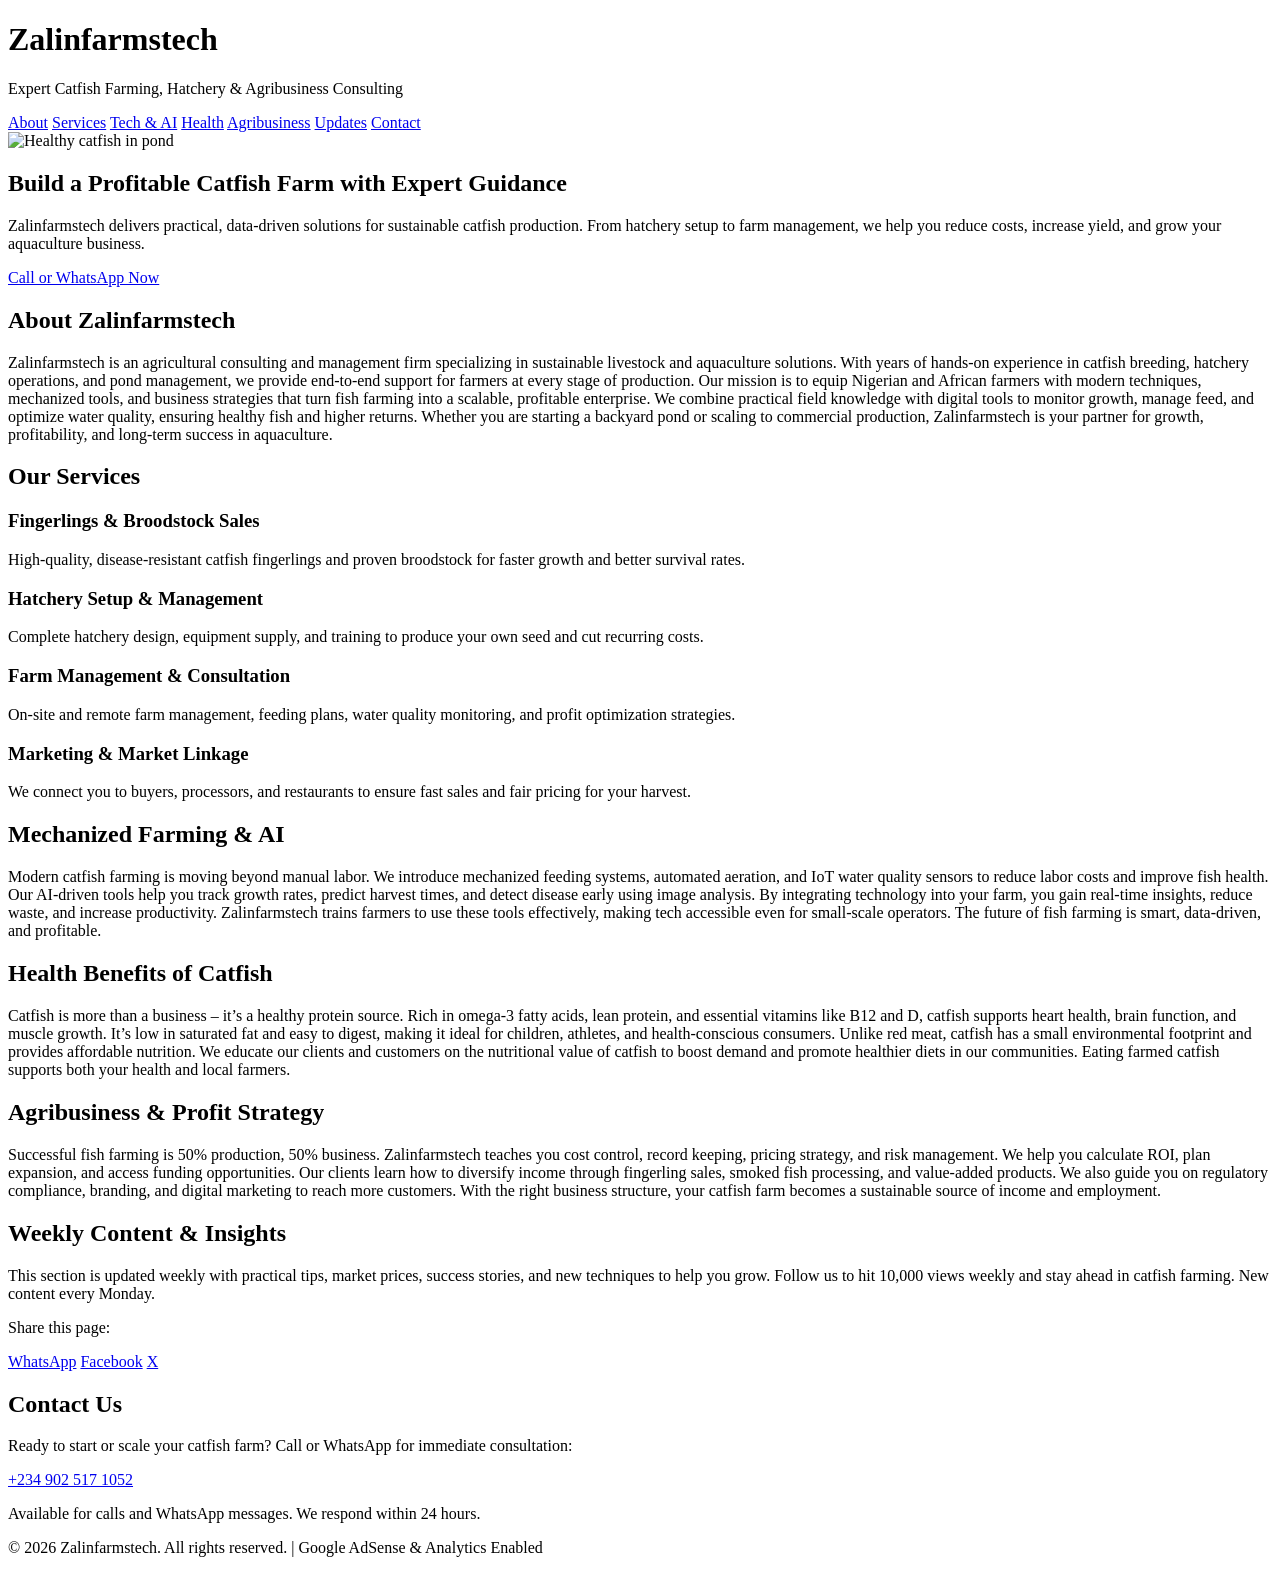
==== index.html @ 226fea10 "Add index.html to root" ====
<!DOCTYPE html>
<html lang="en">
<head>
  <meta charset="UTF-8">
  <meta name="viewport" content="width=device-width, initial-scale=1.0">
  <title>Zalinfarmstech | Catfish Farming & Agribusiness Consulting</title>
  <meta name="description" content="Expert catfish farming consulting, hatchery setup, breeding, farm management, fingerlings and broodstock sales. Sustainable aquaculture and mechanized farming solutions in Nigeria.">
  <link rel="stylesheet" href="style.css">
  <!-- Replace G-XXXXXXX with your GA4 Measurement ID -->
  <script async src="https://www.googletagmanager.com/gtag/js?id=G-XXXXXXX"></script>
  <script>
    window.dataLayer = window.dataLayer || [];
    function gtag(){dataLayer.push(arguments);}
    gtag('js', new Date());
    gtag('config', 'G-XXXXXXX');
  </script>
</head>
<body>
  <header>
    <div class="container">
      <h1>Zalinfarmstech</h1>
      <p class="tagline">Expert Catfish Farming, Hatchery & Agribusiness Consulting</p>
      <nav>
        <a href="#about">About</a>
        <a href="#services">Services</a>
        <a href="#tech">Tech & AI</a>
        <a href="#health">Health</a>
        <a href="#business">Agribusiness</a>
        <a href="#updates">Updates</a>
        <a href="#contact">Contact</a>
      </nav>
    </div>
  </header>

  <section class="hero">
    <div class="container">
      <img src="https://images.unsplash.com/photo-1551248420-62f947c23b45?auto=format&fit=crop&w=1200&q=80" alt="Healthy catfish in pond" class="hero-img">
      <h2>Build a Profitable Catfish Farm with Expert Guidance</h2>
      <p>Zalinfarmstech delivers practical, data-driven solutions for sustainable catfish production. From hatchery setup to farm management, we help you reduce costs, increase yield, and grow your aquaculture business.</p>
      <a href="#contact" class="btn">Call or WhatsApp Now</a>
    </div>
  </section>

  <section id="about" class="container">
    <h2>About Zalinfarmstech</h2>
    <p>Zalinfarmstech is an agricultural consulting and management firm specializing in sustainable livestock and aquaculture solutions. With years of hands-on experience in catfish breeding, hatchery operations, and pond management, we provide end-to-end support for farmers at every stage of production. Our mission is to equip Nigerian and African farmers with modern techniques, mechanized tools, and business strategies that turn fish farming into a scalable, profitable enterprise. We combine practical field knowledge with digital tools to monitor growth, manage feed, and optimize water quality, ensuring healthy fish and higher returns. Whether you are starting a backyard pond or scaling to commercial production, Zalinfarmstech is your partner for growth, profitability, and long-term success in aquaculture.</p>
  </section>

  <section id="services" class="container">
    <h2>Our Services</h2>
    <div class="grid">
      <div class="card">
        <h3>Fingerlings & Broodstock Sales</h3>
        <p>High-quality, disease-resistant catfish fingerlings and proven broodstock for faster growth and better survival rates.</p>
      </div>
      <div class="card">
        <h3>Hatchery Setup & Management</h3>
        <p>Complete hatchery design, equipment supply, and training to produce your own seed and cut recurring costs.</p>
      </div>
      <div class="card">
        <h3>Farm Management & Consultation</h3>
        <p>On-site and remote farm management, feeding plans, water quality monitoring, and profit optimization strategies.</p>
      </div>
      <div class="card">
        <h3>Marketing & Market Linkage</h3>
        <p>We connect you to buyers, processors, and restaurants to ensure fast sales and fair pricing for your harvest.</p>
      </div>
    </div>
  </section>

  <section id="tech" class="container">
    <h2>Mechanized Farming & AI</h2>
    <p>Modern catfish farming is moving beyond manual labor. We introduce mechanized feeding systems, automated aeration, and IoT water quality sensors to reduce labor costs and improve fish health. Our AI-driven tools help you track growth rates, predict harvest times, and detect disease early using image analysis. By integrating technology into your farm, you gain real-time insights, reduce waste, and increase productivity. Zalinfarmstech trains farmers to use these tools effectively, making tech accessible even for small-scale operators. The future of fish farming is smart, data-driven, and profitable.</p>
  </section>

  <section id="health" class="container">
    <h2>Health Benefits of Catfish</h2>
    <p>Catfish is more than a business – it’s a healthy protein source. Rich in omega-3 fatty acids, lean protein, and essential vitamins like B12 and D, catfish supports heart health, brain function, and muscle growth. It’s low in saturated fat and easy to digest, making it ideal for children, athletes, and health-conscious consumers. Unlike red meat, catfish has a small environmental footprint and provides affordable nutrition. We educate our clients and customers on the nutritional value of catfish to boost demand and promote healthier diets in our communities. Eating farmed catfish supports both your health and local farmers.</p>
  </section>

  <section id="business" class="container">
    <h2>Agribusiness & Profit Strategy</h2>
    <p>Successful fish farming is 50% production, 50% business. Zalinfarmstech teaches you cost control, record keeping, pricing strategy, and risk management. We help you calculate ROI, plan expansion, and access funding opportunities. Our clients learn how to diversify income through fingerling sales, smoked fish processing, and value-added products. We also guide you on regulatory compliance, branding, and digital marketing to reach more customers. With the right business structure, your catfish farm becomes a sustainable source of income and employment.</p>
  </section>

  <section id="updates" class="container">
    <h2>Weekly Content & Insights</h2>
    <p>This section is updated weekly with practical tips, market prices, success stories, and new techniques to help you grow. Follow us to hit 10,000 views weekly and stay ahead in catfish farming. New content every Monday.</p>
    <div class="share-buttons">
      <p>Share this page:</p>
      <a href="https://wa.me/?text=Check%20out%20Zalinfarmstech%20for%20expert%20catfish%20farming%20help%20https://zalinfarmsconsult.github.io" target="_blank" class="share-btn">WhatsApp</a>
      <a href="https://www.facebook.com/sharer/sharer.php?u=https://zalinfarmsconsult.github.io" target="_blank" class="share-btn">Facebook</a>
      <a href="https://twitter.com/intent/tweet?url=https://zalinfarmsconsult.github.io&text=Expert%20Catfish%20Farming%20Consulting" target="_blank" class="share-btn">X</a>
    </div>
  </section>

  <section id="contact" class="container contact">
    <h2>Contact Us</h2>
    <p>Ready to start or scale your catfish farm? Call or WhatsApp for immediate consultation:</p>
    <a href="https://wa.me/2349025171052" class="btn btn-lg">+234 902 517 1052</a>
    <p class="small">Available for calls and WhatsApp messages. We respond within 24 hours.</p>
  </section>

  <footer>
    <div class="container">
      <p>&copy; 2026 Zalinfarmstech. All rights reserved. | Google AdSense & Analytics Enabled</p>
    </div>
  </footer>
</body>
</html>
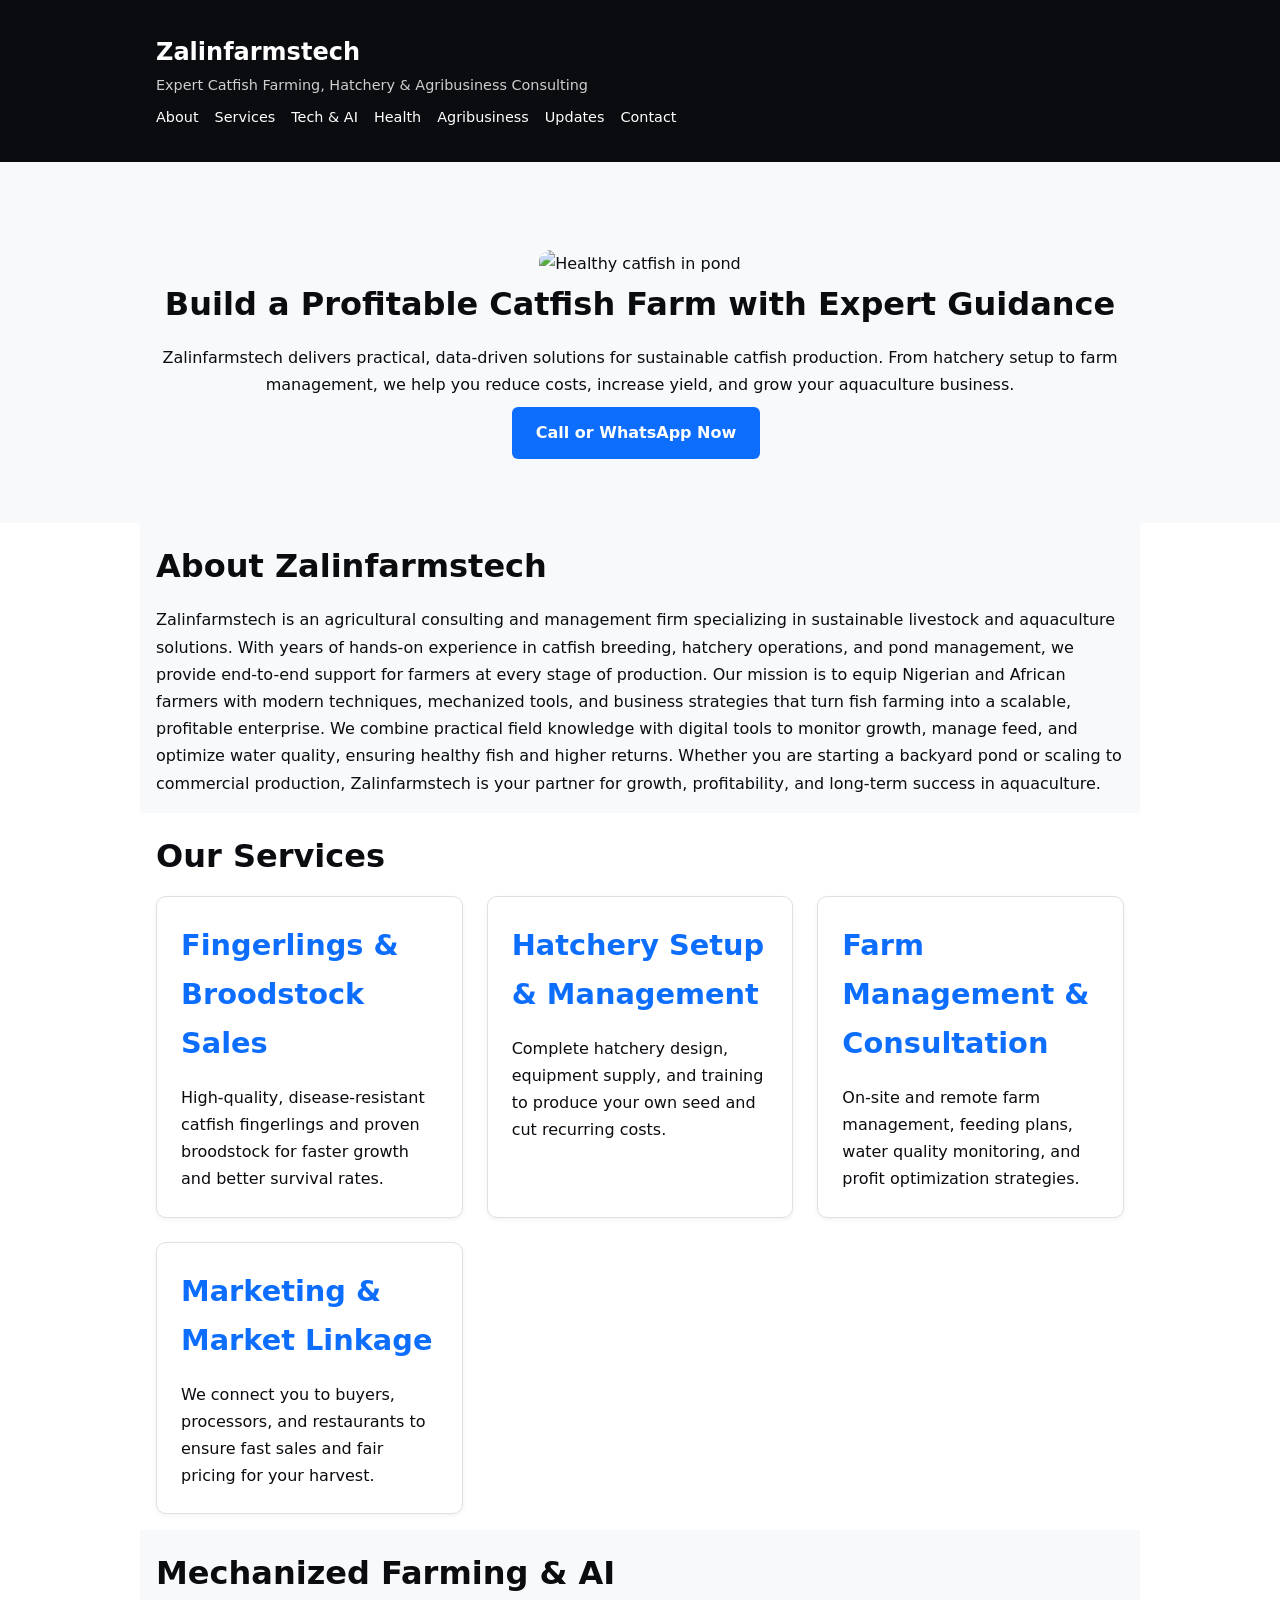
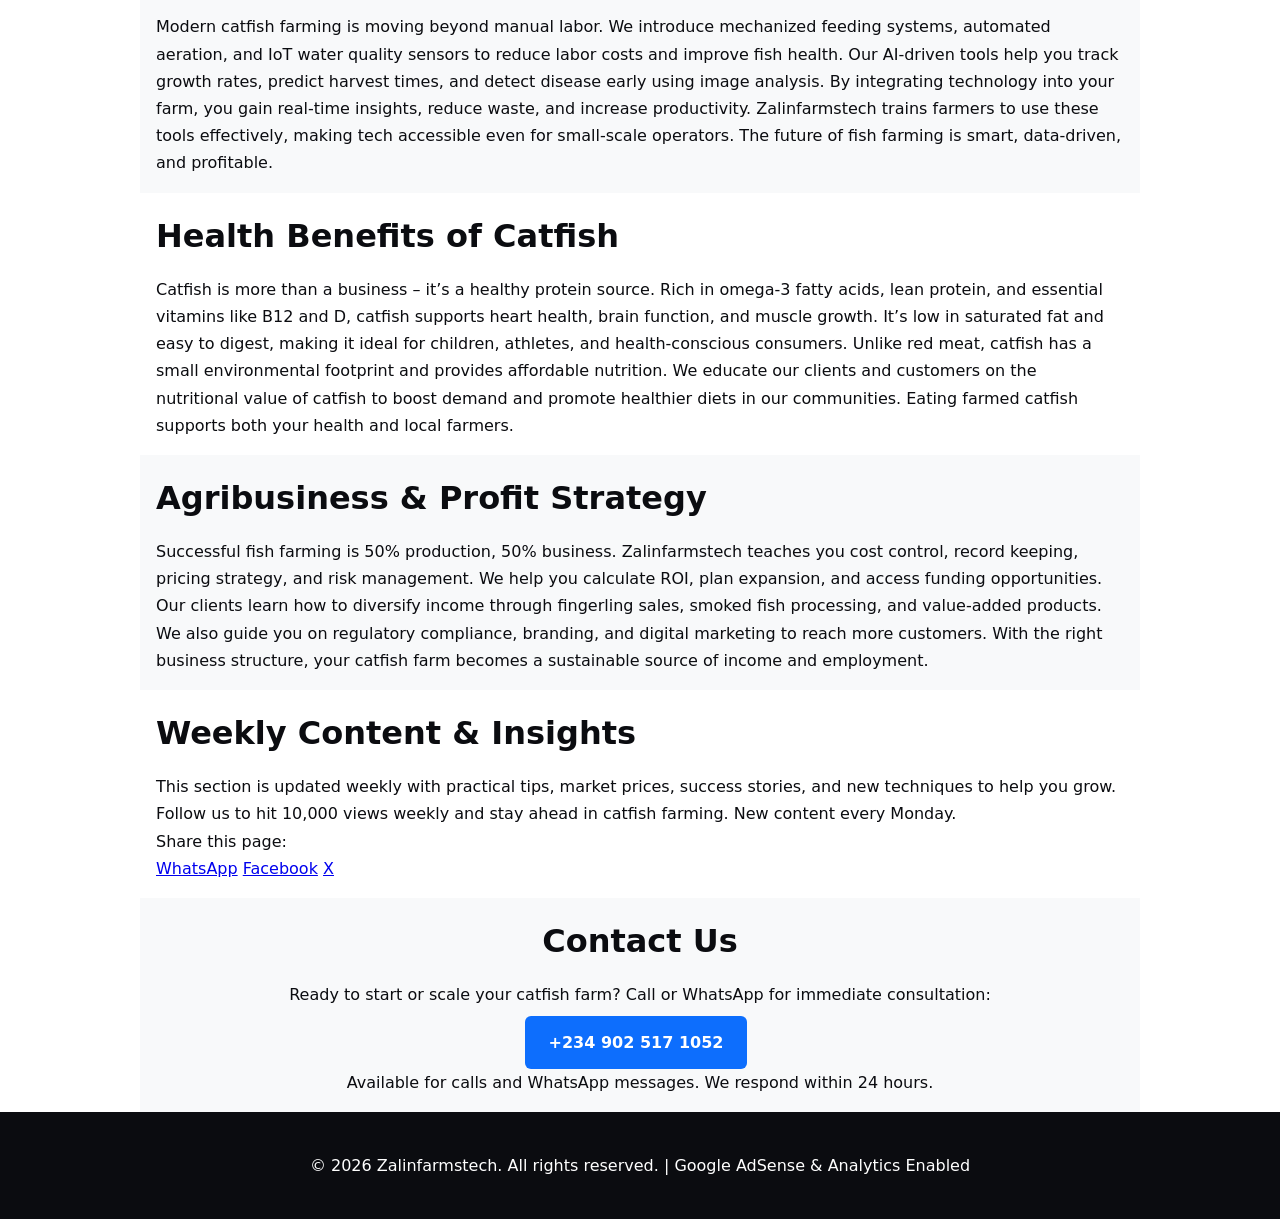
==== commit 45ccf3f0: "Add Google analytics" ====
--- a/index.html
+++ b/index.html
@@ -1,6 +1,15 @@
 <!DOCTYPE html>
 <html lang="en">
 <head>
+  <!-- Google tag (gtag.js) -->
+<script async src="https://www.googletagmanager.com/gtag/js?id=G-B2NBM3MDZ7"></script>
+<script>
+  window.dataLayer = window.dataLayer || [];
+  function gtag(){dataLayer.push(arguments);}
+  gtag('js', new Date());
+
+  gtag('config', 'G-B2NBM3MDZ7');
+</script>
   <meta charset="UTF-8">
   <meta name="viewport" content="width=device-width, initial-scale=1.0">
   <title>Zalinfarmstech | Catfish Farming & Agribusiness Consulting</title>
--- a/style.css
+++ b/style.css
@@ -0,0 +1,31 @@
+:root{--primary:#0d6efd;--dark:#0b0c10;--light:#f8f9fa;--accent:#20c997;--muted:#6c757d}
+*{box-sizing:border-box;margin:0;padding:0}
+body{font-family:system-ui,-apple-system,Segoe UI,Roboto,Helvetica,Arial,sans-serif;line-height:1.7;color:var(--dark);background:#fff}
+.container{max-width:1000px;margin:0 auto;padding:1rem}
+header{background:var(--dark);color:#fff;padding:1rem 0}
+header h1{font-size:1.5rem}
+.tagline{font-size:.9rem;opacity:.8}
+nav{margin-top:.5rem;display:flex;flex-wrap:wrap;gap:1rem}
+nav a{color:#fff;text-decoration:none;font-size:.9rem}
+nav a:hover{opacity:1;text-decoration:underline}
+.hero{background:var(--light);text-align:center;padding:3rem 1rem}
+.hero img{width:100%;max-width:600px;height:auto;border-radius:12px;margin-top:1.5rem}
+h2{font-size:2rem;margin-bottom:.8rem}
+.cta{display:inline-block;background:var(--accent);color:#fff;padding:1rem 2rem;font-size:1.1rem;border-radius:8px;text-decoration:none;font-weight:700;margin-top:1rem}
+.cta:hover{opacity:.9}
+section{padding:3rem 0}
+section:nth-of-type(even){background:var(--light)}
+h3{font-size:1.8rem;margin-bottom:1rem;color:var(--primary)}
+.grid{display:grid;grid-template-columns:repeat(auto-fit,minmax(250px,1fr));gap:1.5rem}
+.card{background:#fff;border:1px solid #e0e0e0;border-radius:10px;padding:1.5rem;box-shadow:0 2px 5px rgba(0,0,0,.05)}
+.buttons{margin-top:1.5rem}
+.btn{display:inline-block;background:var(--primary);color:#fff;padding:.8rem 1.5rem;border-radius:6px;text-decoration:none;font-weight:600;margin:.5rem .5rem 0 0}
+.btn:hover{opacity:.9}
+.contact{text-align:center}
+small{font-size:.85rem;opacity:.7;margin-top:.5rem;display:block}
+footer{background:var(--dark);color:#fff;text-align:center;padding:1.5rem 0}
+a{max-width:600px}
+@media(max-width:600px){
+  .hero h2{font-size:1.5rem}
+  .grid{gap:.5rem}
+}
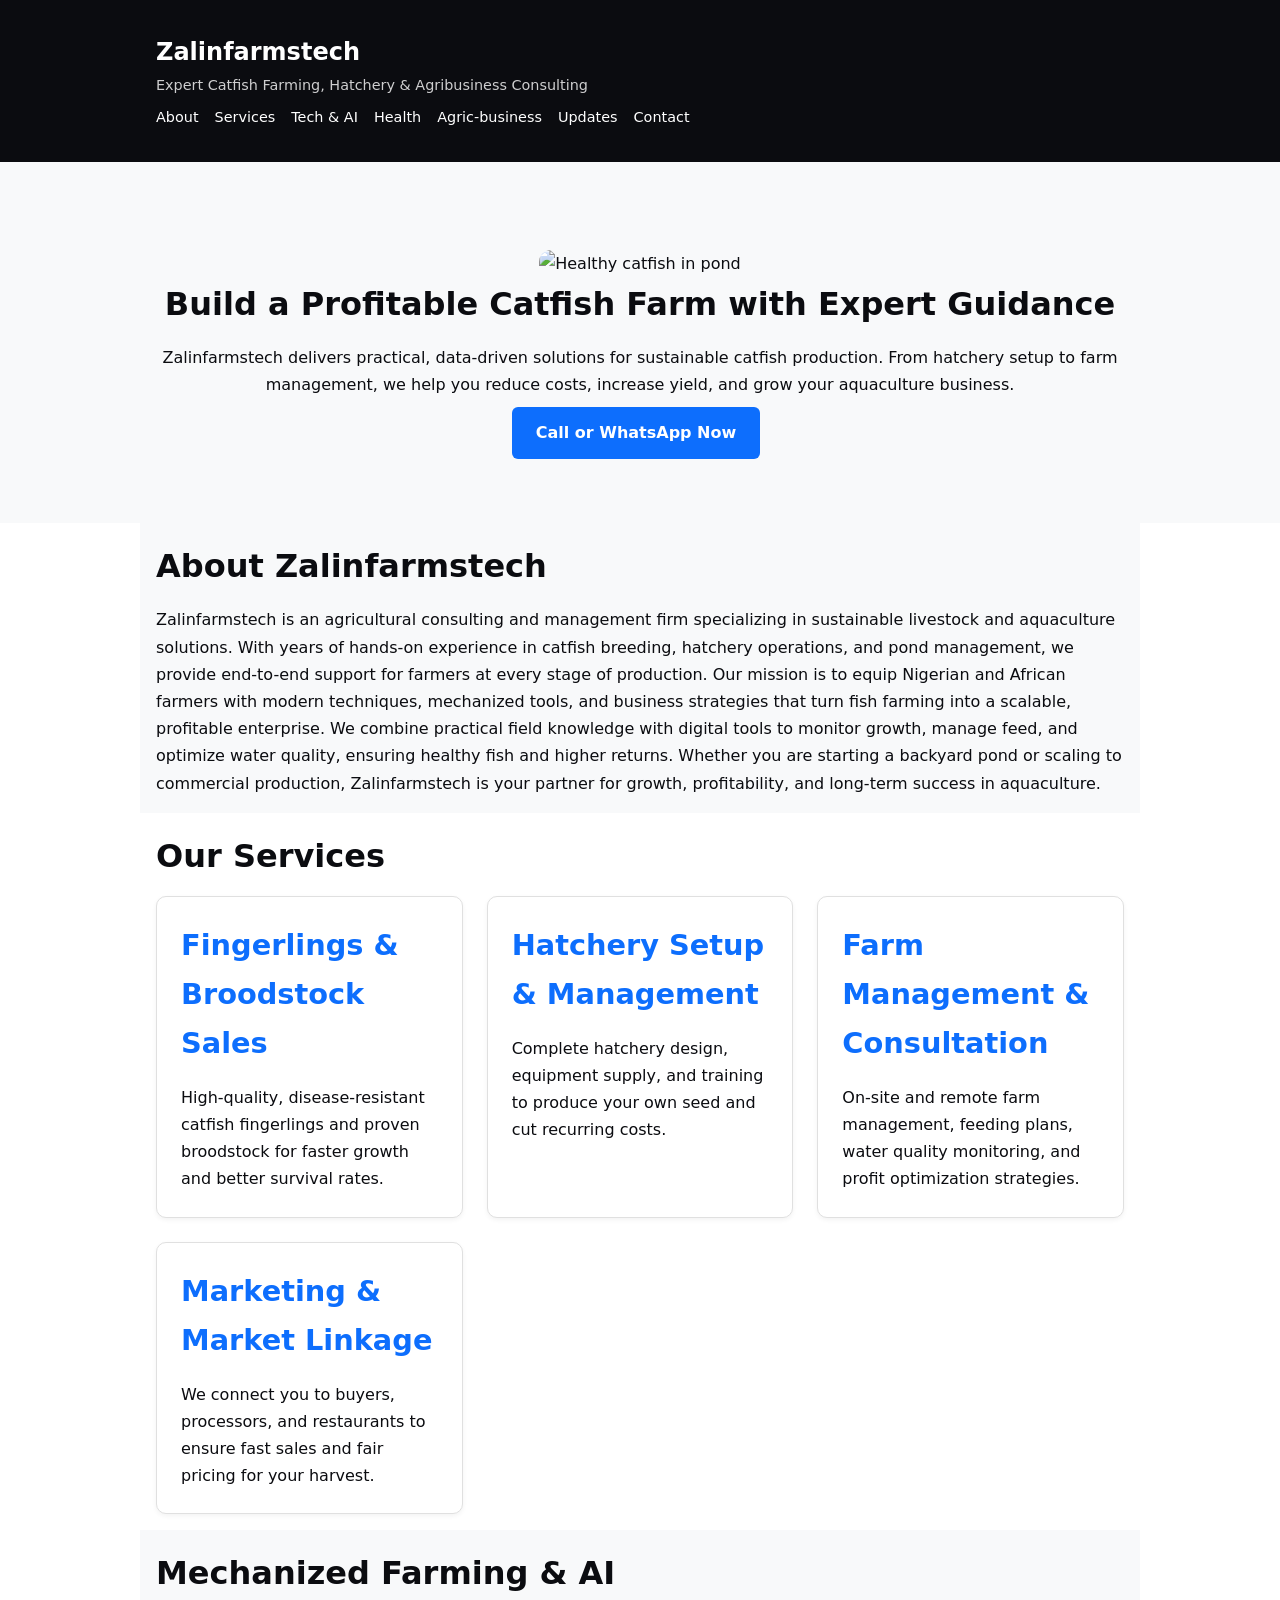
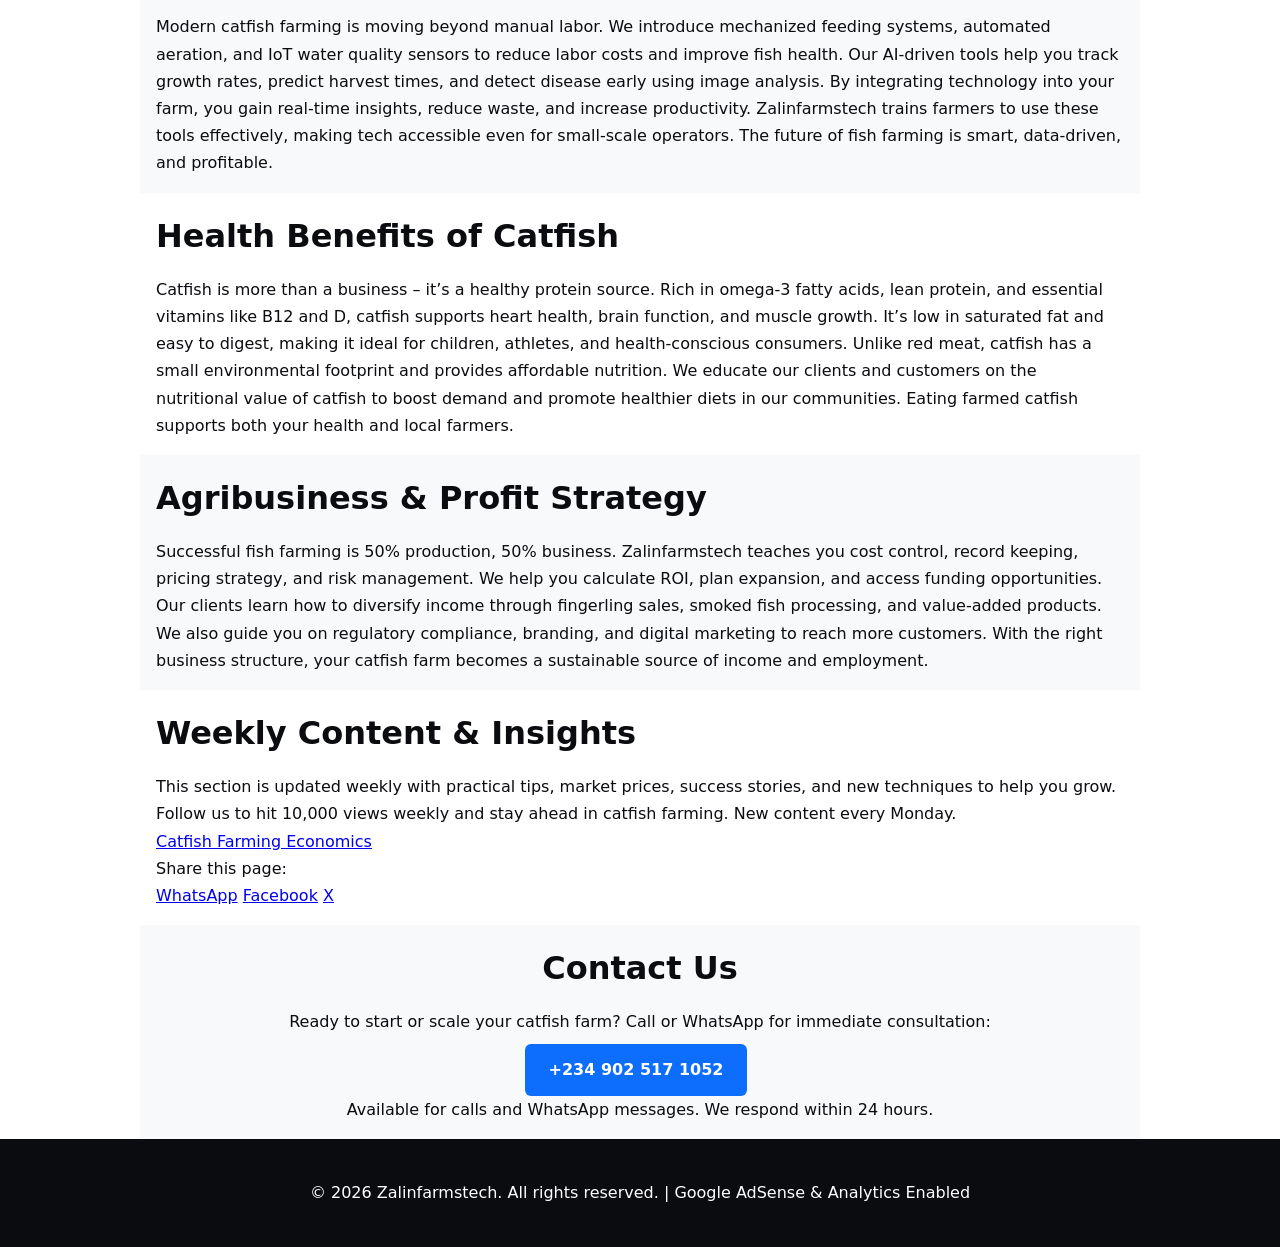
==== commit 75aa9f72: "Update index.html" ====
--- a/index.html
+++ b/index.html
@@ -12,7 +12,7 @@
 </script>
   <meta charset="UTF-8">
   <meta name="viewport" content="width=device-width, initial-scale=1.0">
-  <title>Zalinfarmstech | Catfish Farming & Agribusiness Consulting</title>
+  <title>Zalinfarmstech | Catfish Farming & Agric-business Consulting</title>
   <meta name="description" content="Expert catfish farming consulting, hatchery setup, breeding, farm management, fingerlings and broodstock sales. Sustainable aquaculture and mechanized farming solutions in Nigeria.">
   <link rel="stylesheet" href="style.css">
   <!-- Replace G-XXXXXXX with your GA4 Measurement ID -->
@@ -34,7 +34,7 @@
         <a href="#services">Services</a>
         <a href="#tech">Tech & AI</a>
         <a href="#health">Health</a>
-        <a href="#business">Agribusiness</a>
+        <a href="#business">Agric-business</a>
         <a href="#updates">Updates</a>
         <a href="#contact">Contact</a>
       </nav>
@@ -95,6 +95,7 @@
   <section id="updates" class="container">
     <h2>Weekly Content & Insights</h2>
     <p>This section is updated weekly with practical tips, market prices, success stories, and new techniques to help you grow. Follow us to hit 10,000 views weekly and stay ahead in catfish farming. New content every Monday.</p>
+    <p><a href="catfish-economics.html">Catfish Farming Economics</a></p>
     <div class="share-buttons">
       <p>Share this page:</p>
       <a href="https://wa.me/?text=Check%20out%20Zalinfarmstech%20for%20expert%20catfish%20farming%20help%20https://zalinfarmsconsult.github.io" target="_blank" class="share-btn">WhatsApp</a>
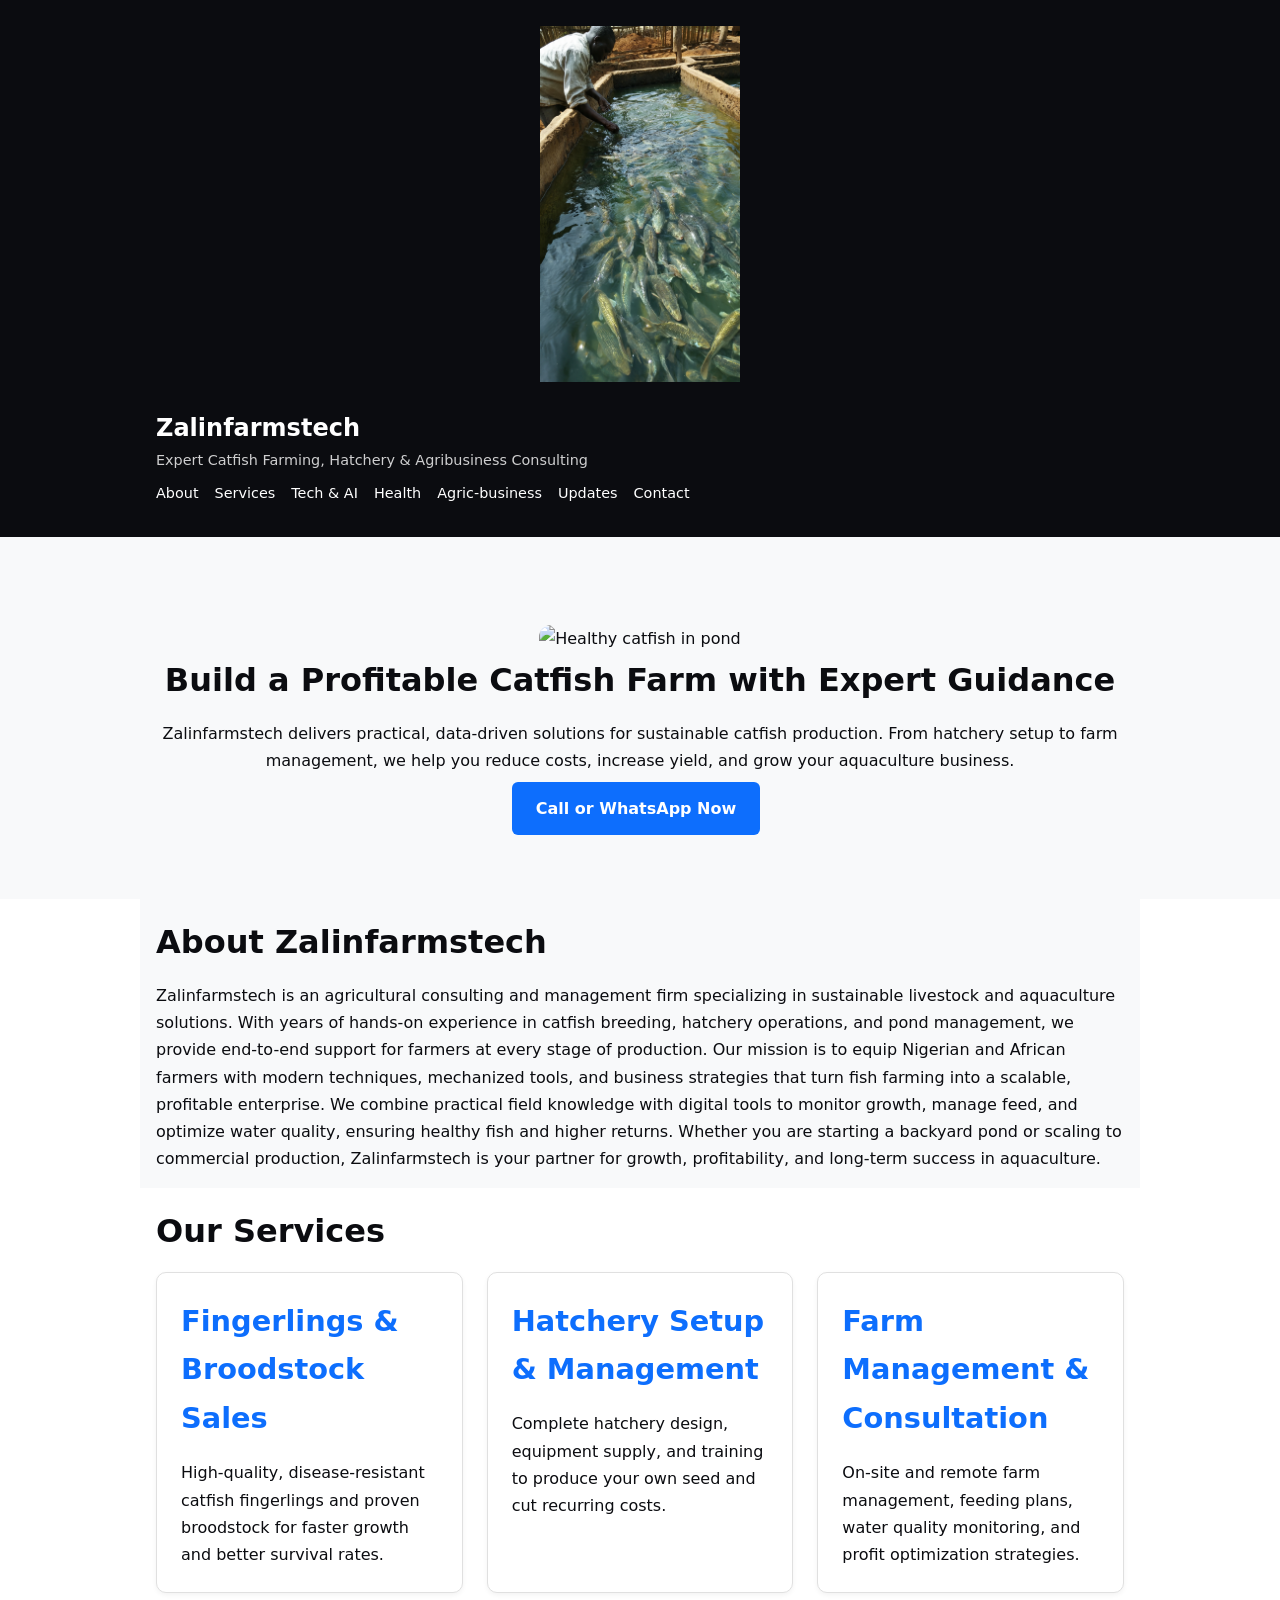
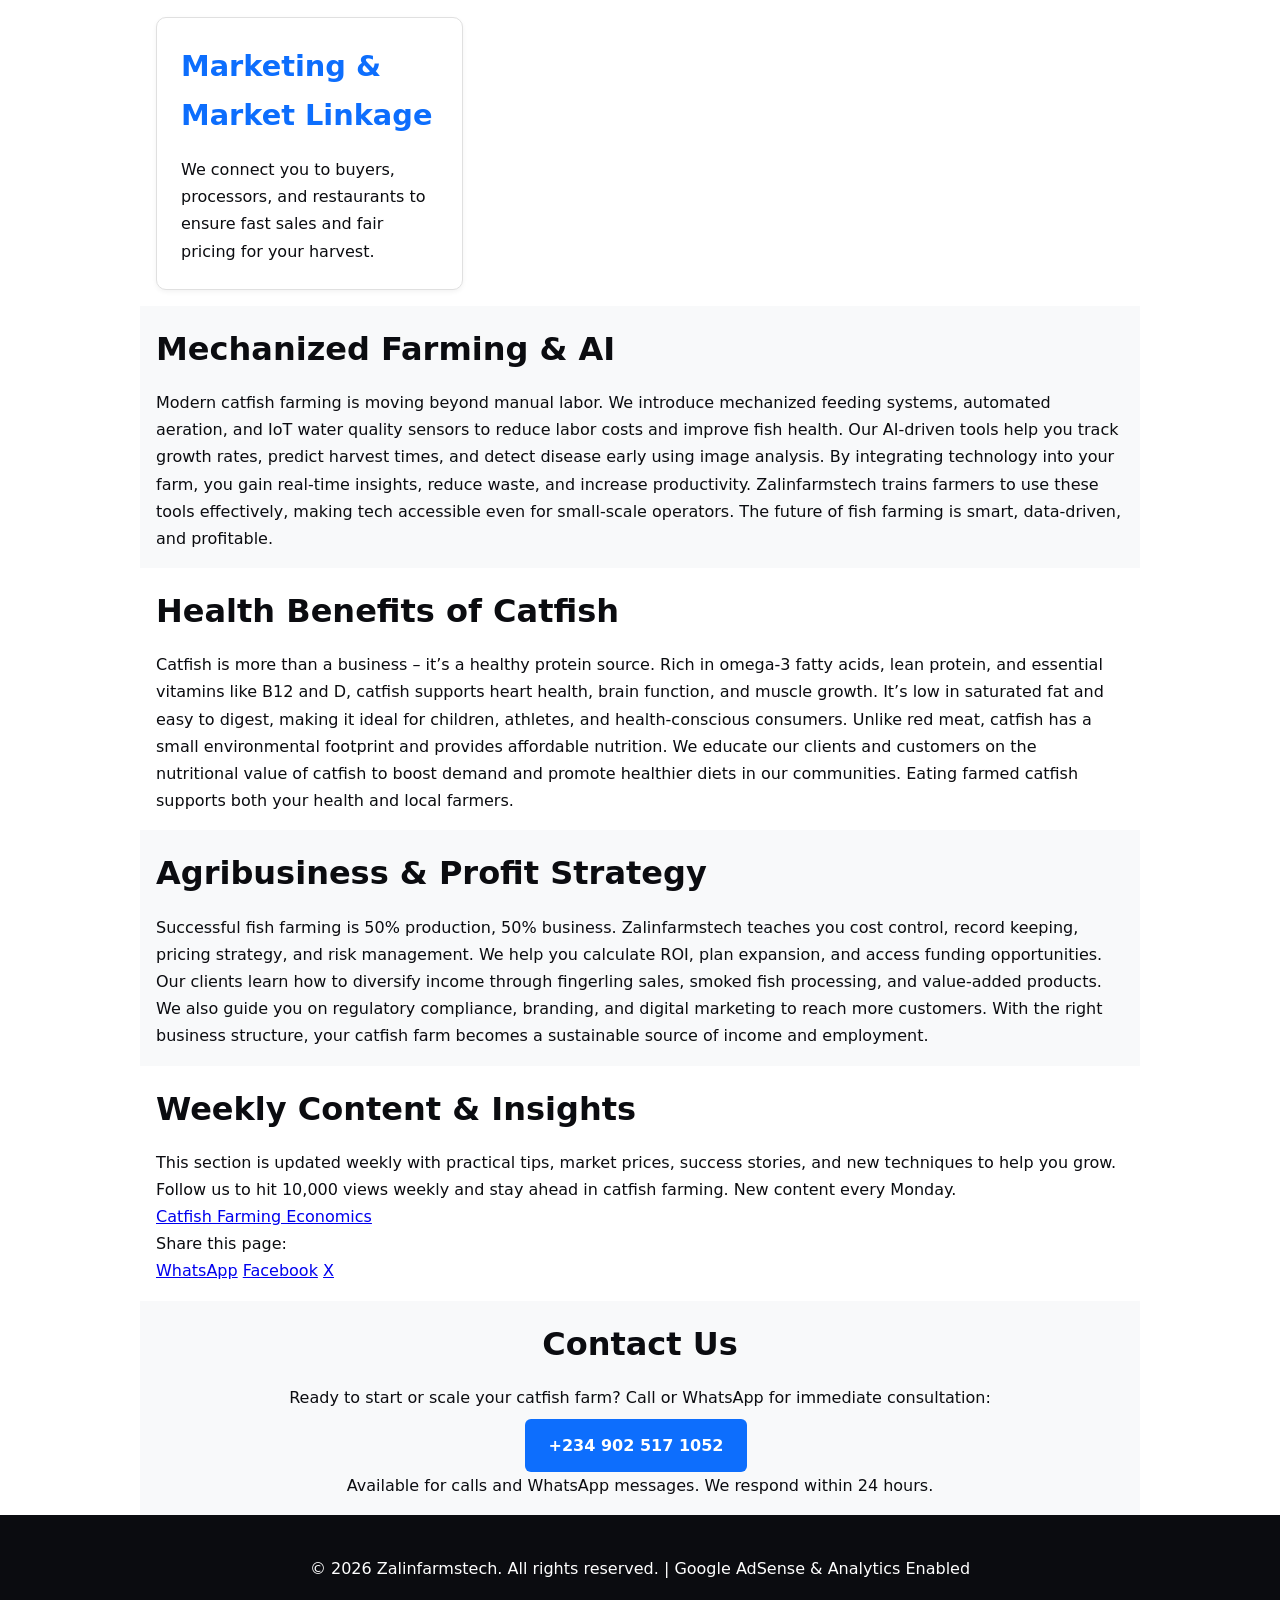
==== commit dcbacb11: "Add logo" ====
--- a/index.html
+++ b/index.html
@@ -26,6 +26,7 @@
 </head>
 <body>
   <header>
+    <img src="IMG-20260519-WA0081.jpg" alt="Zalin Farms Logo" style="max-width:200px; display:block; margin:0 auto; padding:10px 0;">
     <div class="container">
       <h1>Zalinfarmstech</h1>
       <p class="tagline">Expert Catfish Farming, Hatchery & Agribusiness Consulting</p>
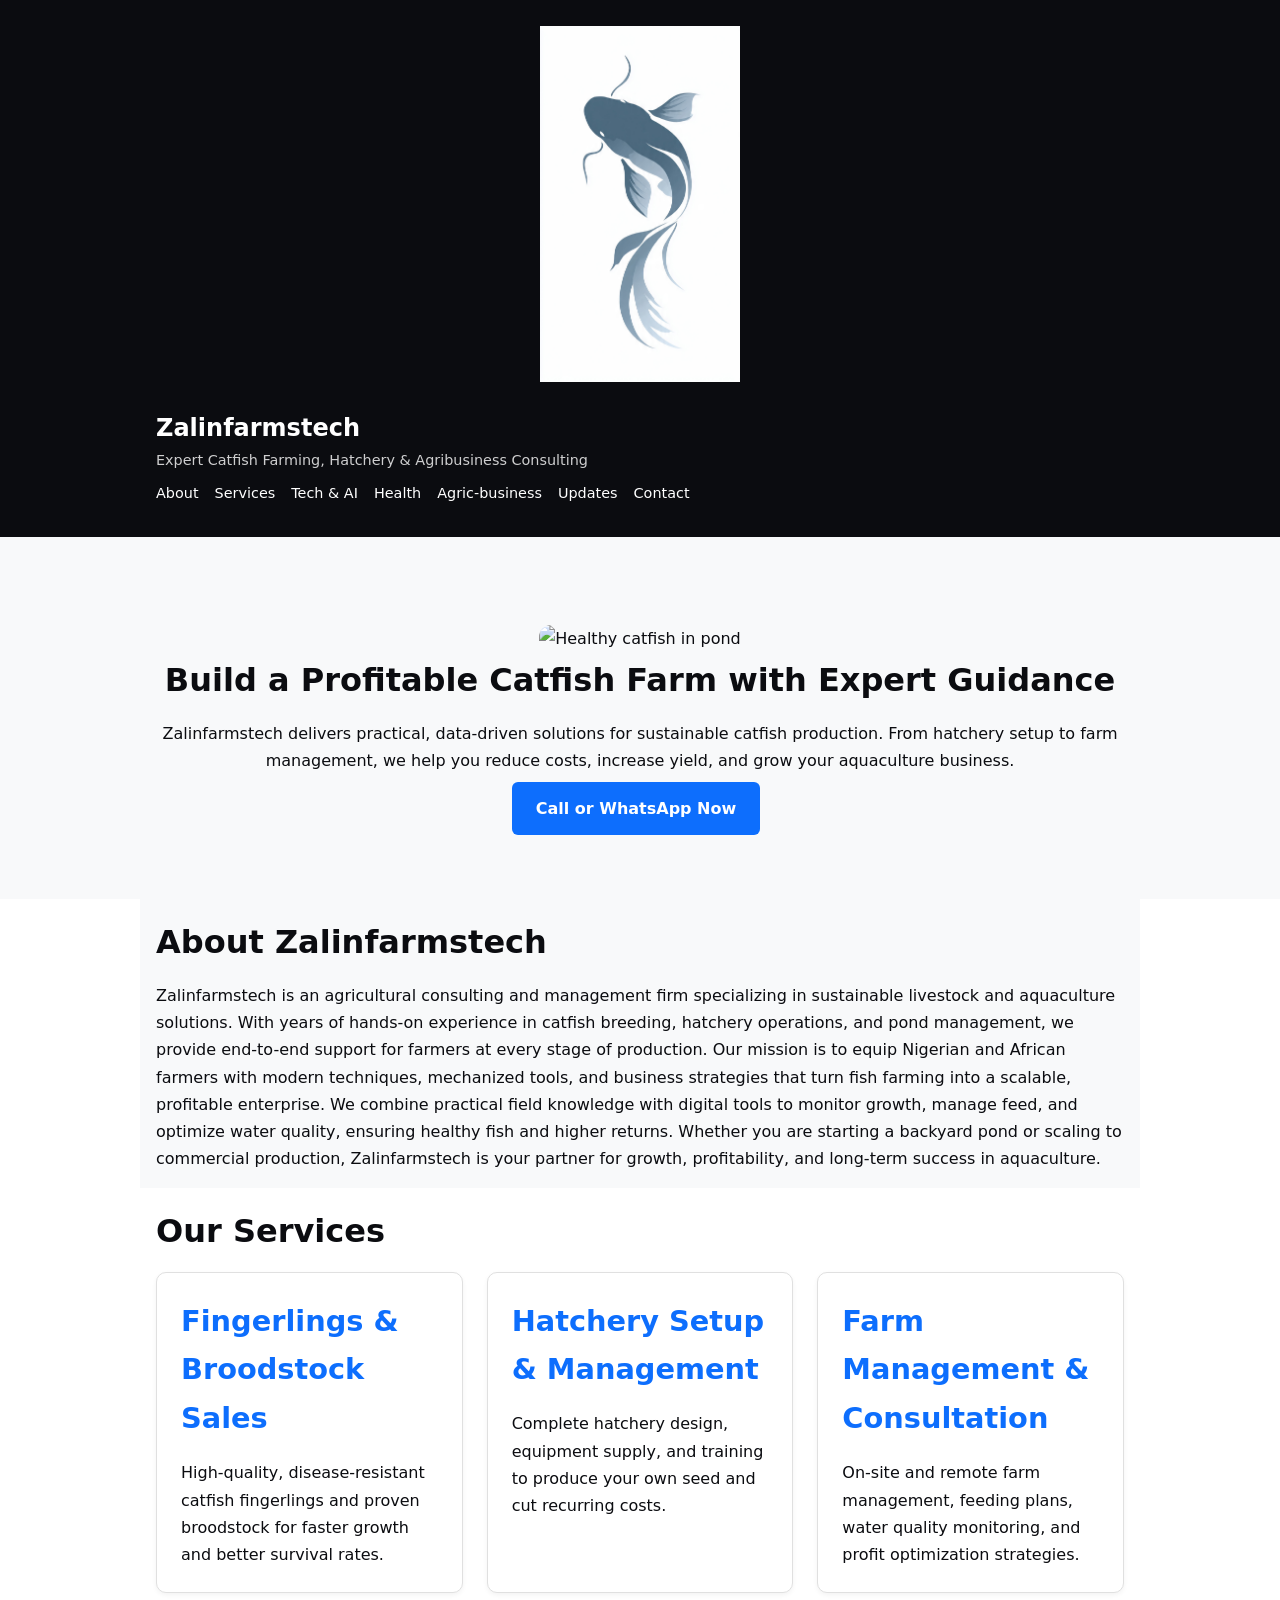
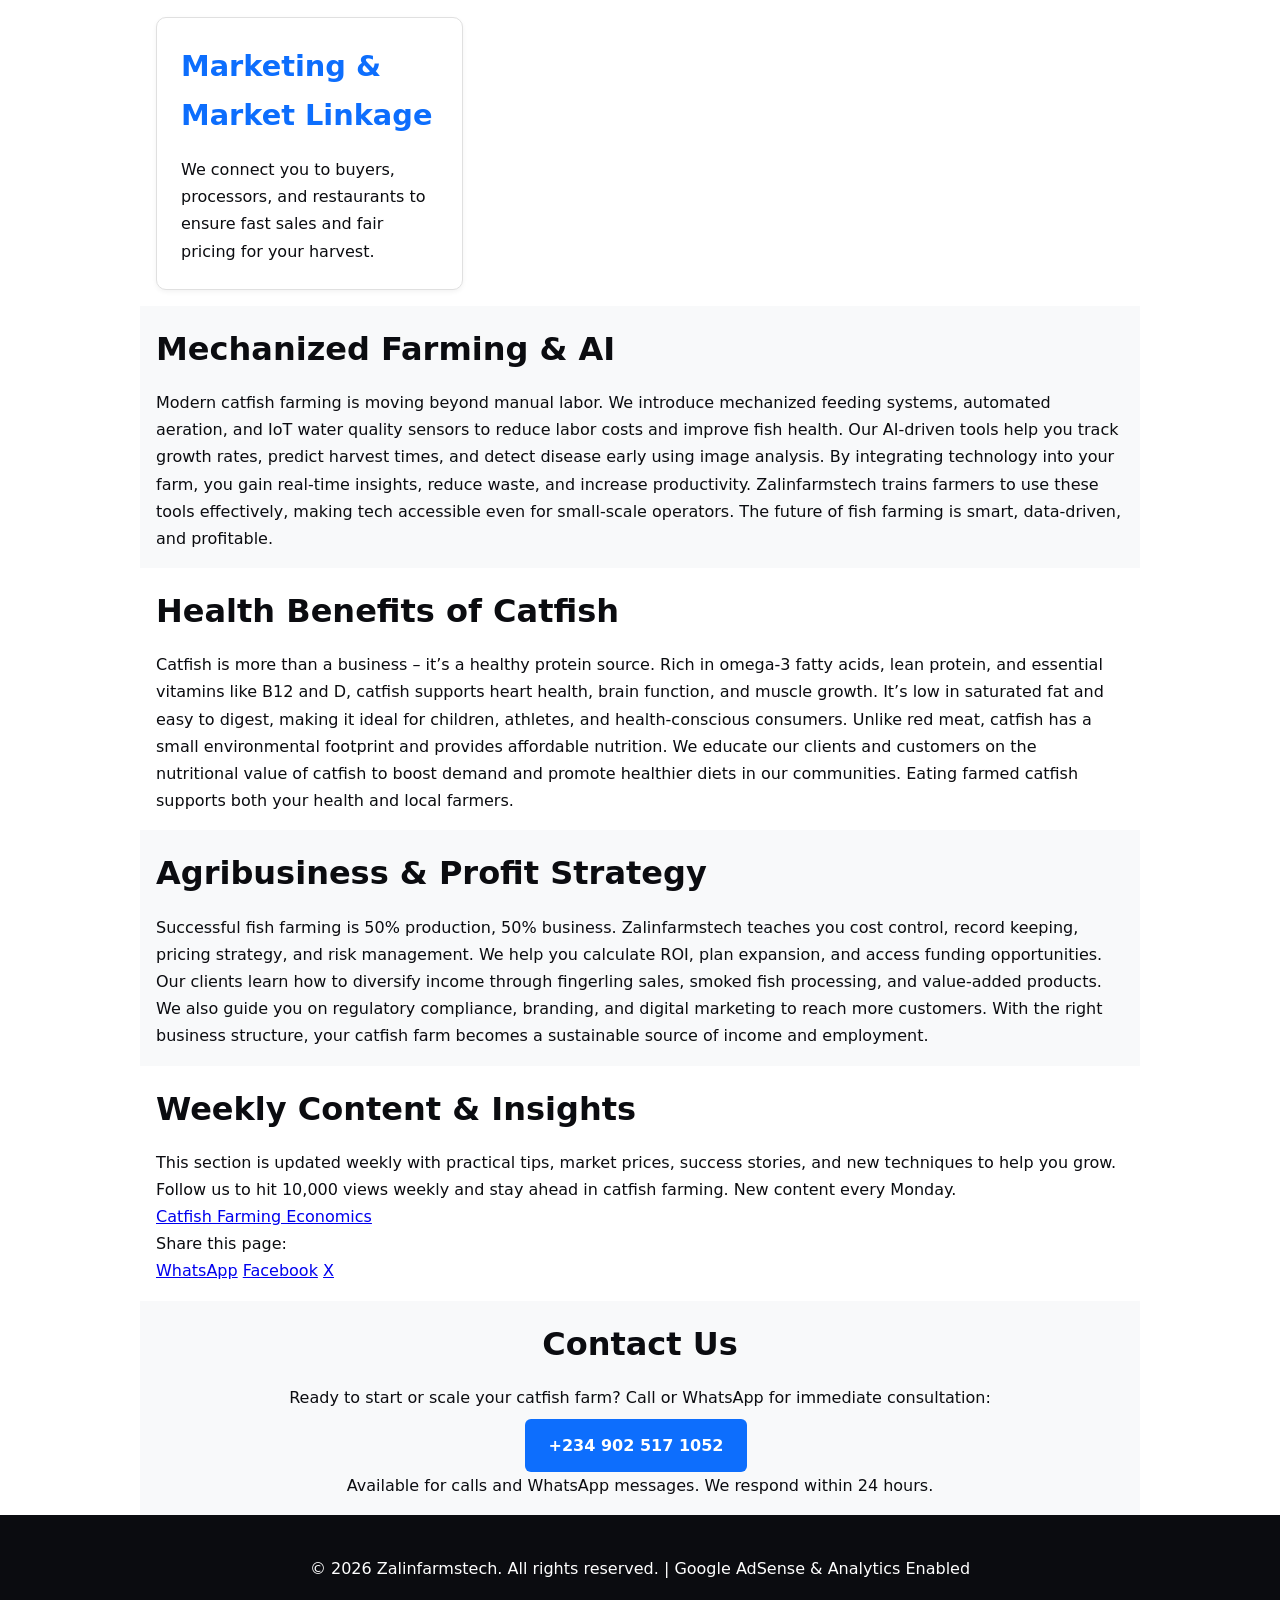
==== commit 8b147e06: "Update index.html" ====
--- a/index.html
+++ b/index.html
@@ -26,7 +26,7 @@
 </head>
 <body>
   <header>
-    <img src="IMG-20260519-WA0081.jpg" alt="Zalin Farms Logo" style="max-width:200px; display:block; margin:0 auto; padding:10px 0;">
+    <img src="IMG-20260519-WA0085.jpg" alt="Zalin Farms Logo" style="max-width:200px; display:block; margin:0 auto; padding:10px 0;">
     <div class="container">
       <h1>Zalinfarmstech</h1>
       <p class="tagline">Expert Catfish Farming, Hatchery & Agribusiness Consulting</p>
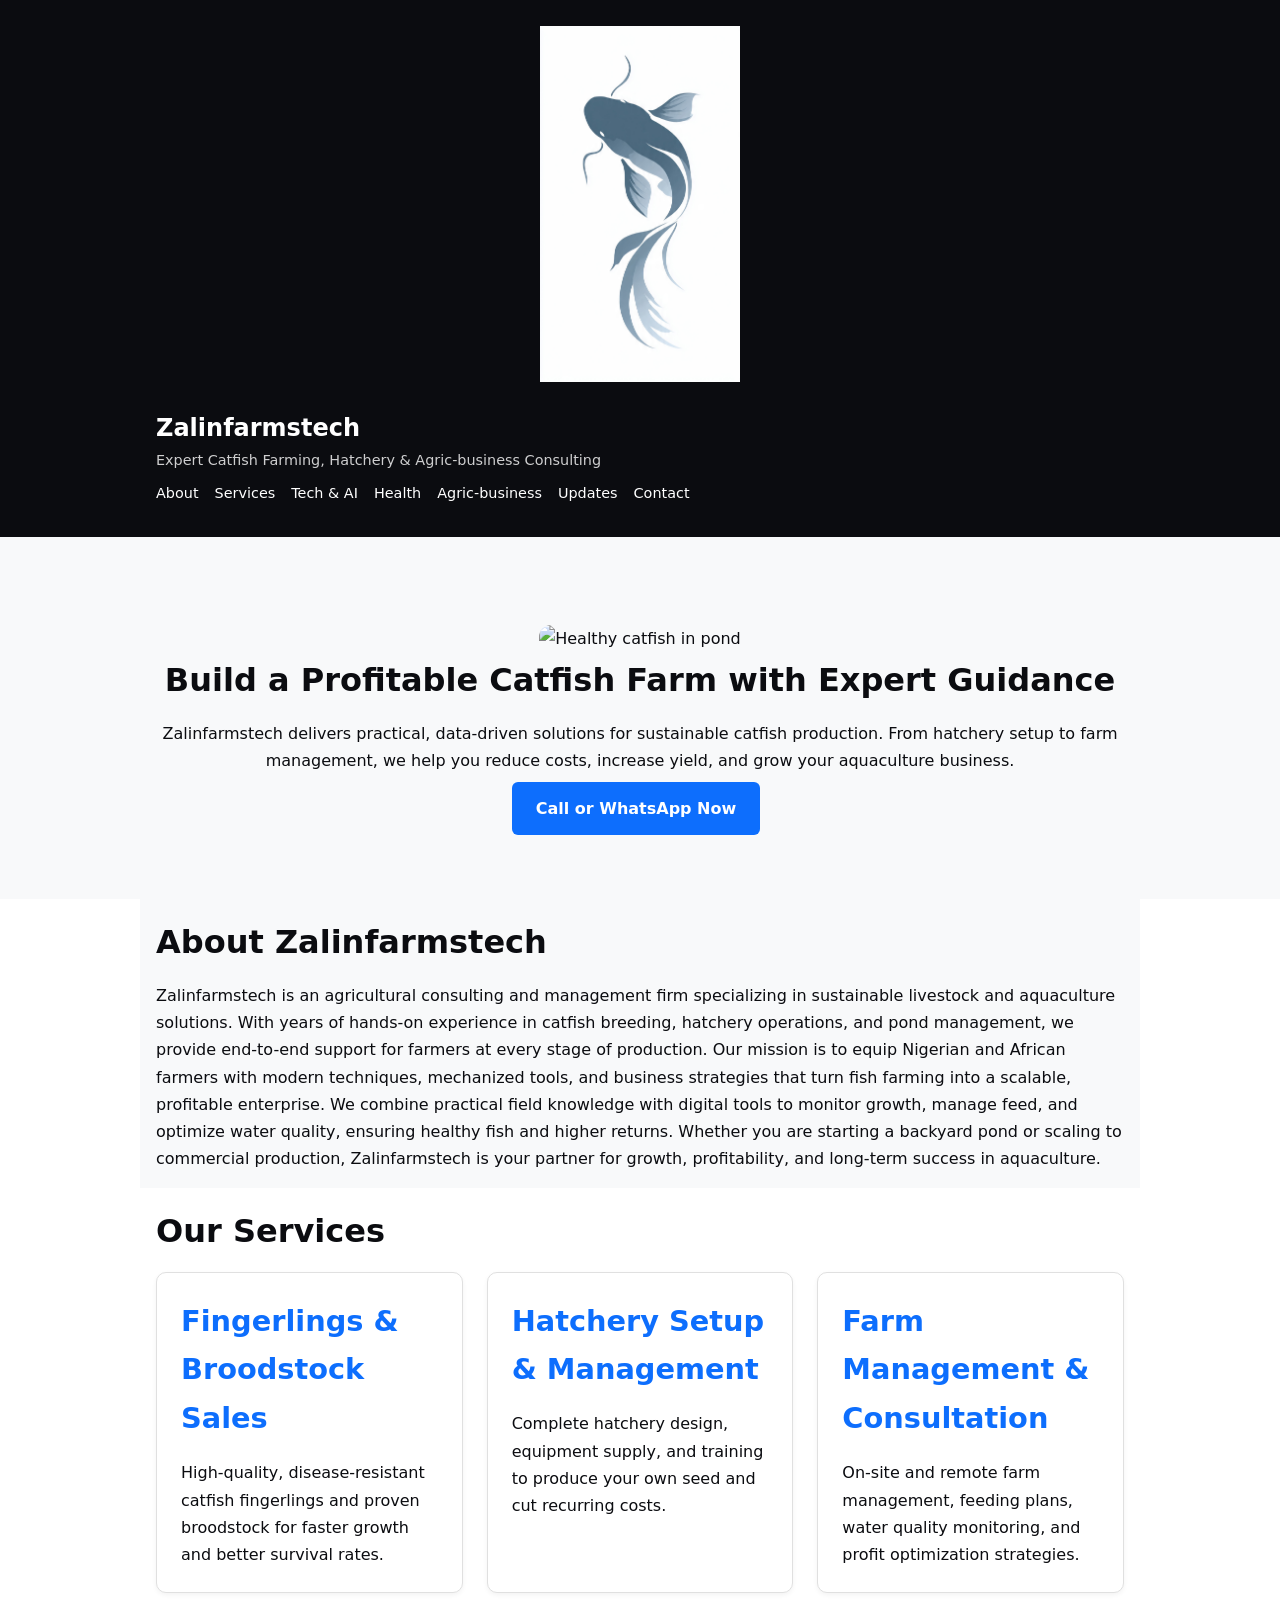
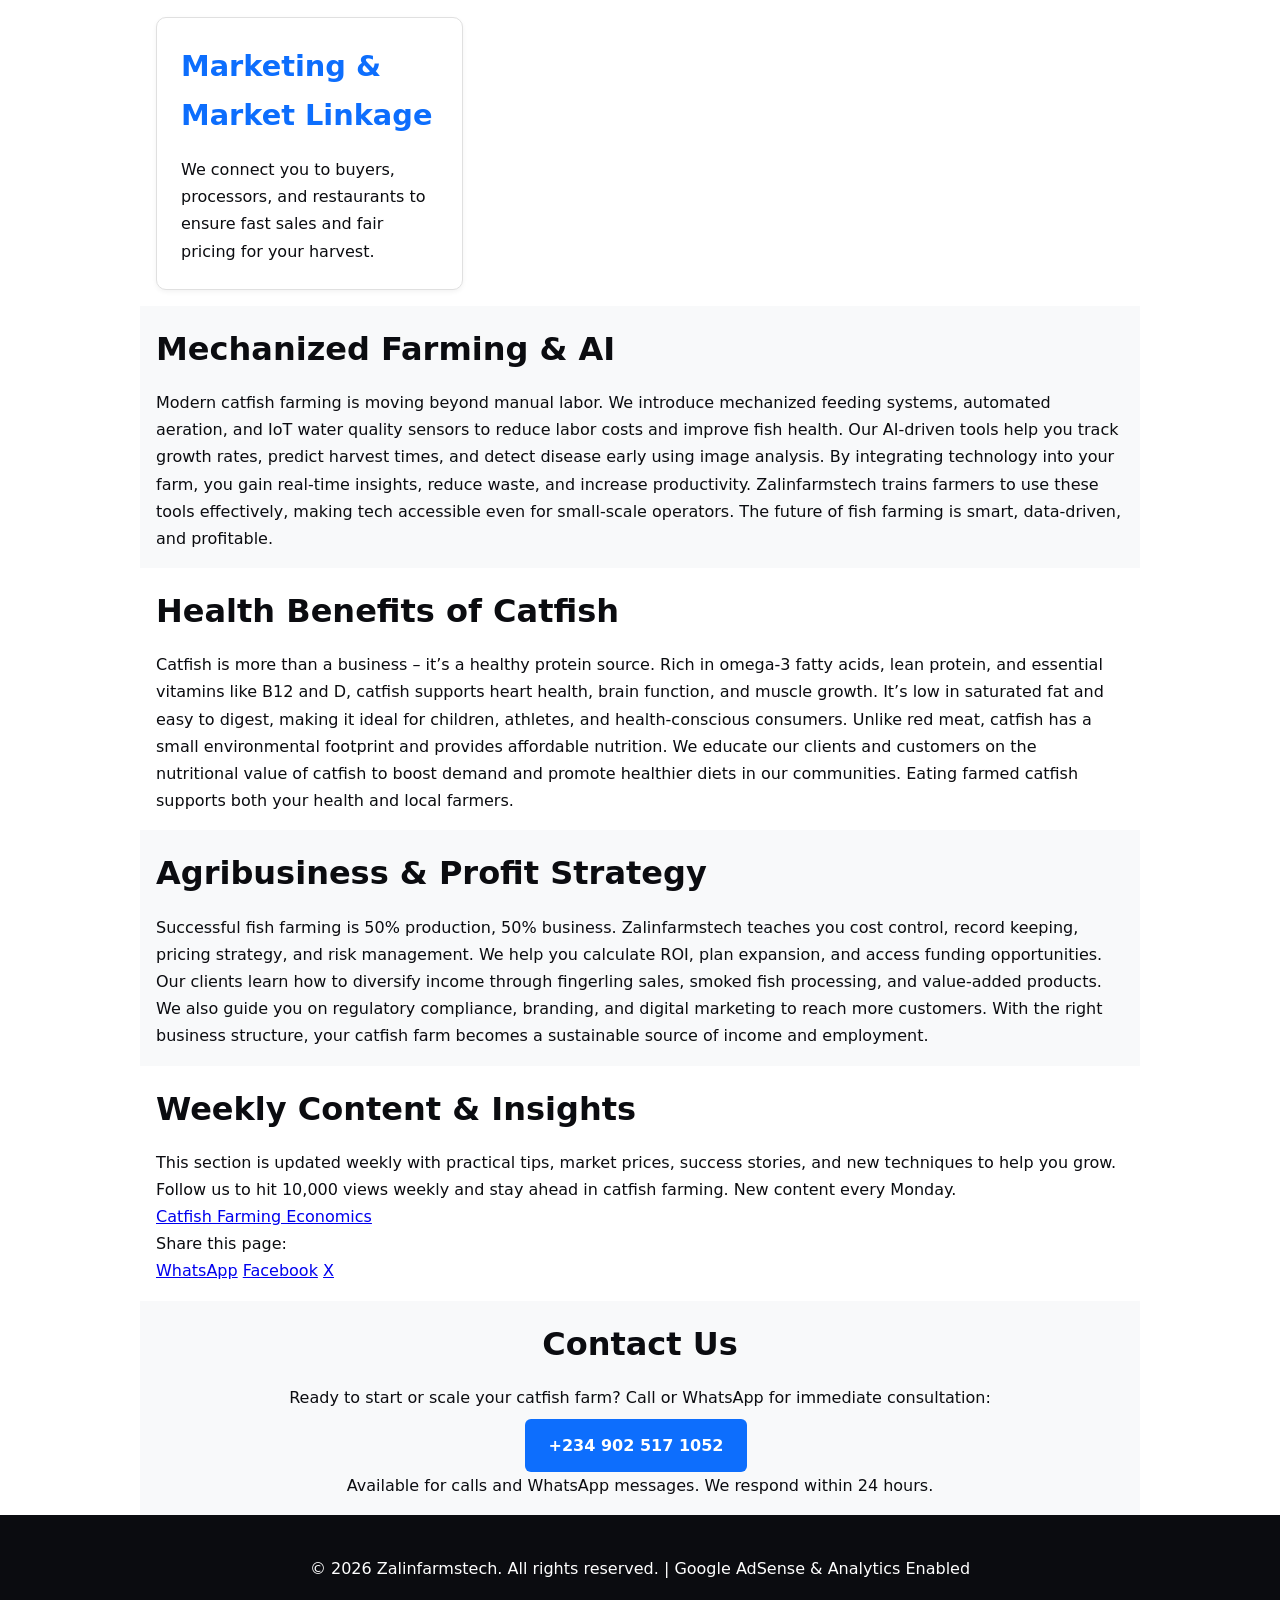
==== commit d5ee1252: "Update index.html" ====
--- a/index.html
+++ b/index.html
@@ -29,7 +29,7 @@
     <img src="IMG-20260519-WA0085.jpg" alt="Zalin Farms Logo" style="max-width:200px; display:block; margin:0 auto; padding:10px 0;">
     <div class="container">
       <h1>Zalinfarmstech</h1>
-      <p class="tagline">Expert Catfish Farming, Hatchery & Agribusiness Consulting</p>
+      <p class="tagline">Expert Catfish Farming, Hatchery & Agric-business Consulting</p>
       <nav>
         <a href="#about">About</a>
         <a href="#services">Services</a>
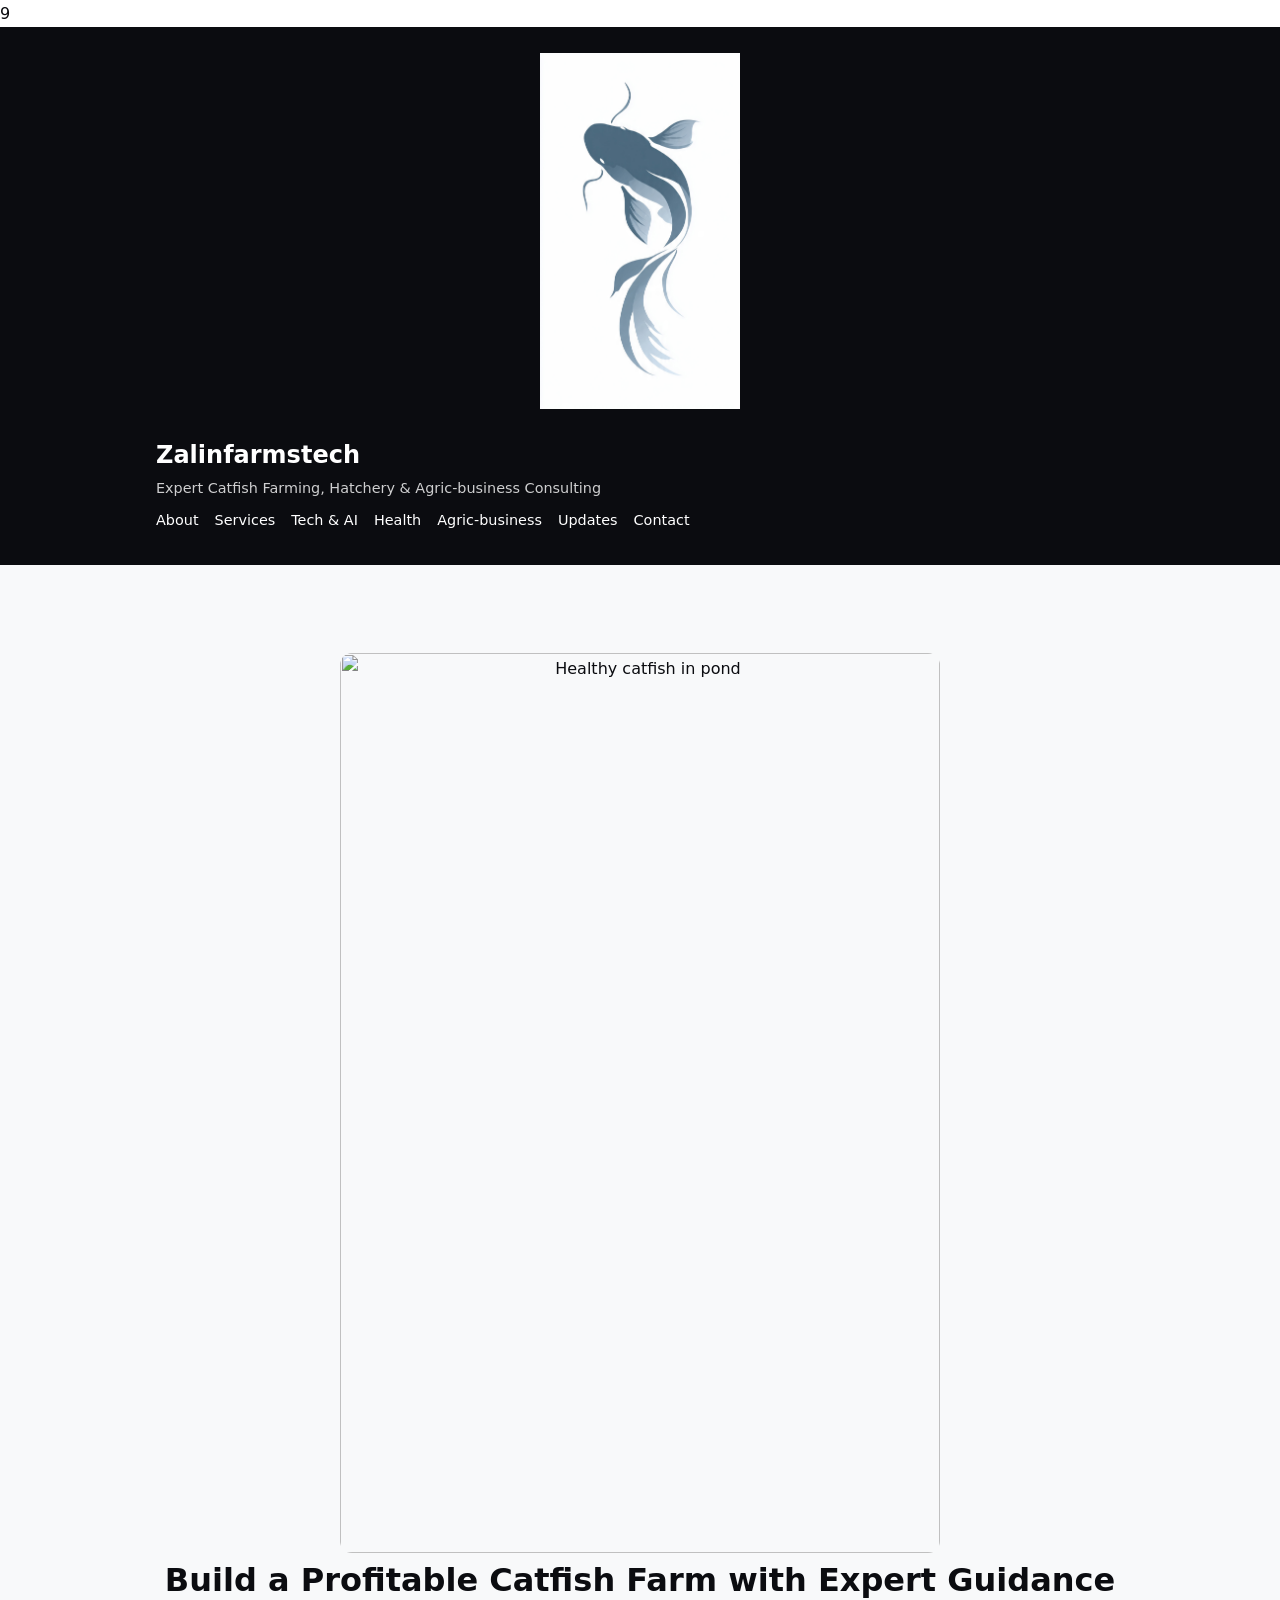
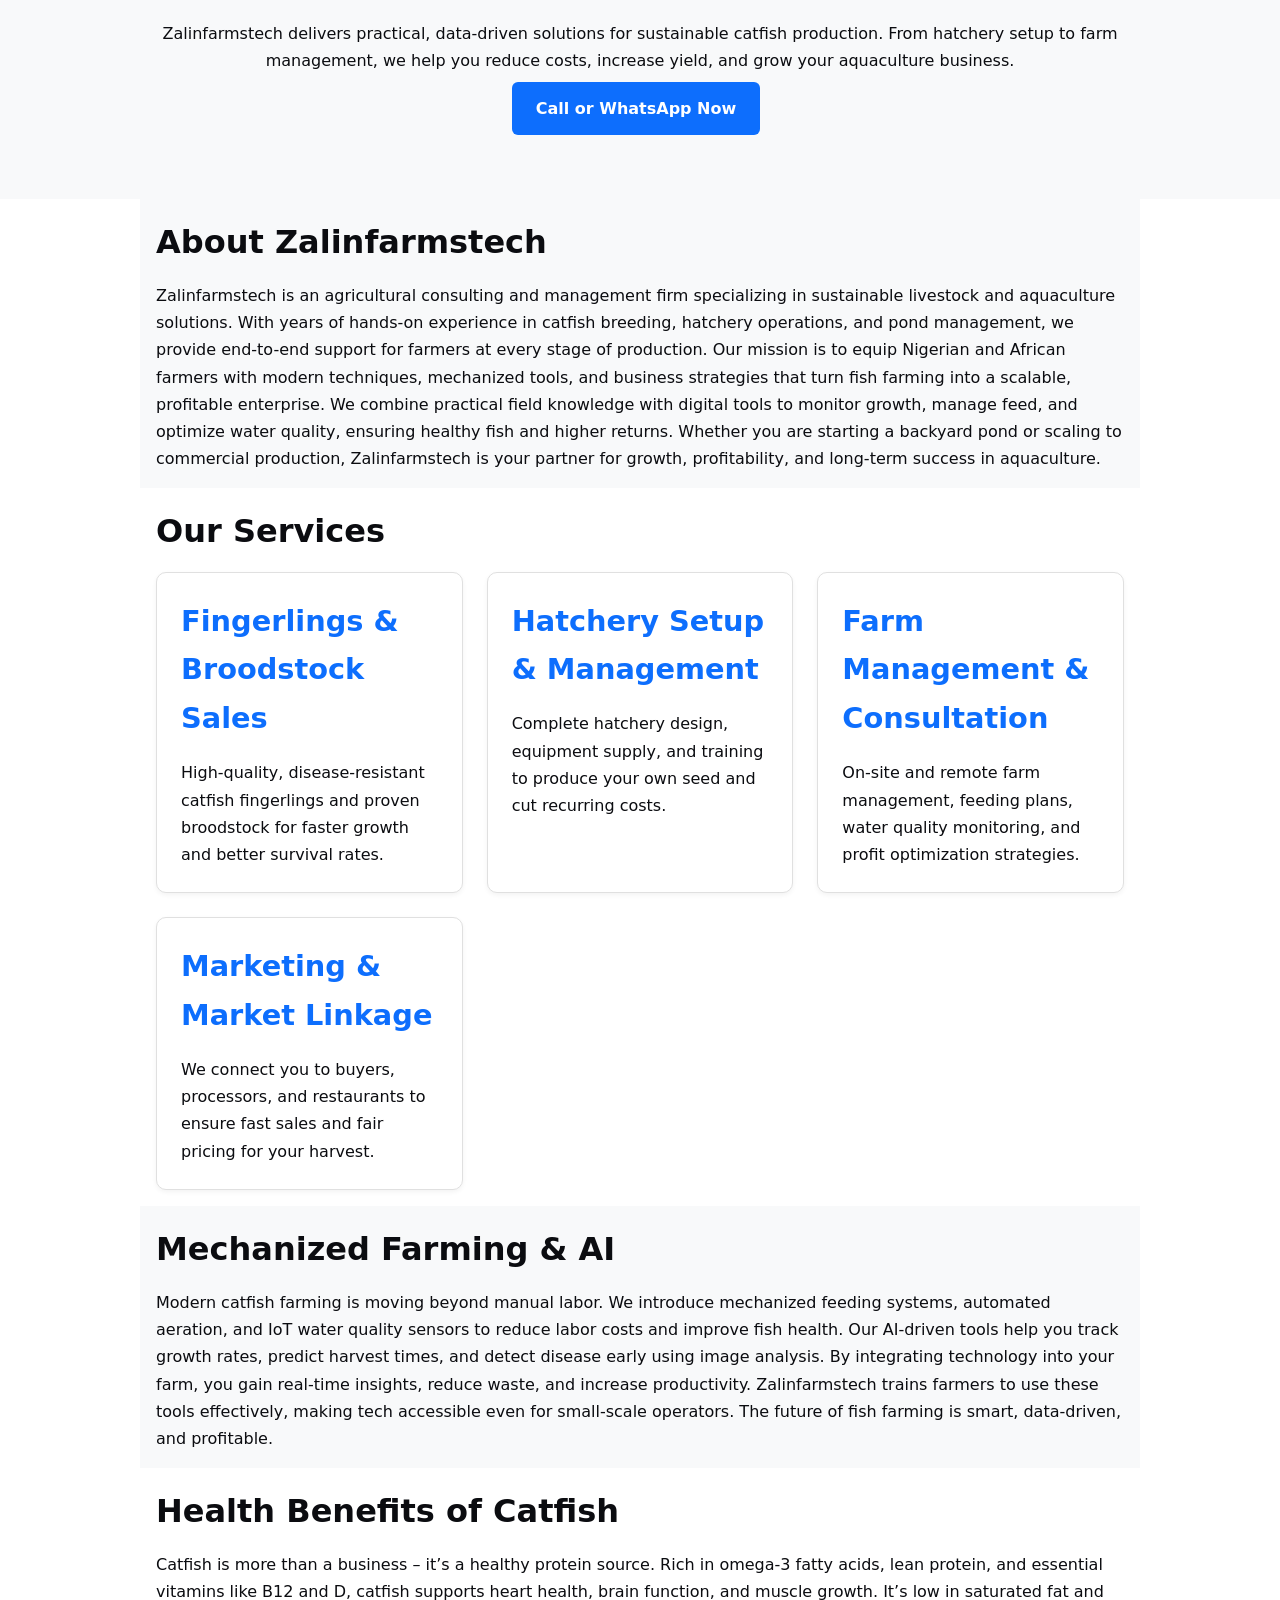
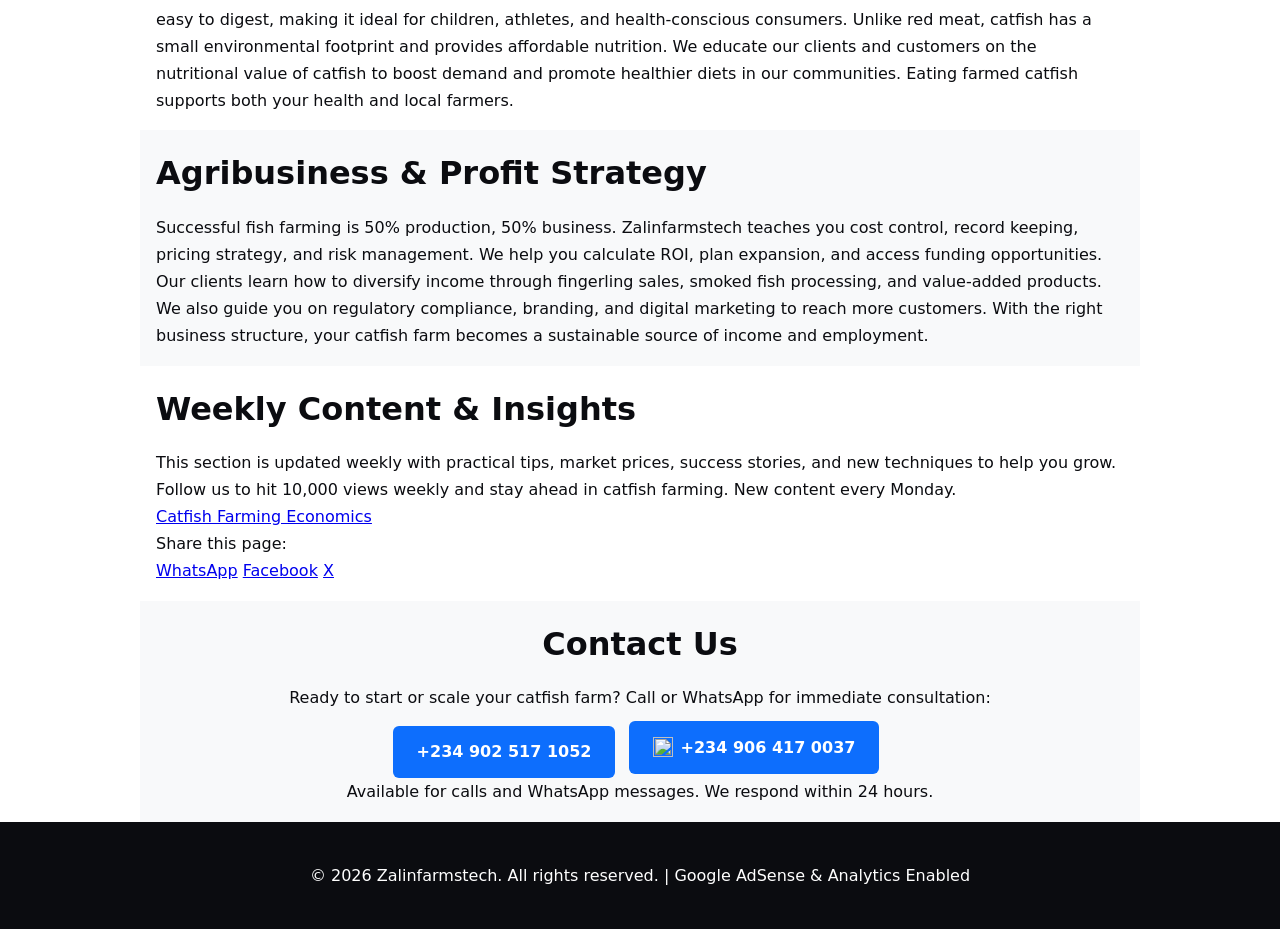
==== commit 9c6c8869: "Update index.html" ====
--- a/index.html
+++ b/index.html
@@ -1,4 +1,4 @@
-<!DOCTYPE html>
+9<!DOCTYPE html>
 <html lang="en">
 <head>
   <!-- Google tag (gtag.js) -->
@@ -109,6 +109,10 @@
     <h2>Contact Us</h2>
     <p>Ready to start or scale your catfish farm? Call or WhatsApp for immediate consultation:</p>
     <a href="https://wa.me/2349025171052" class="btn btn-lg">+234 902 517 1052</a>
+    <a href="https://wa.me/2349064170037" target="_blank" class="btn btn-lg" style="display:inline-flex;align-items:center;gap:8px;margin-top:10px;">
+  <img src="https://upload.wikimedia.org/wikipedia/commons/6/6b/WhatsApp.svg" alt="WhatsApp" width="20" height="20">
+  +234 906 417 0037
+</a>
     <p class="small">Available for calls and WhatsApp messages. We respond within 24 hours.</p>
   </section>
 
